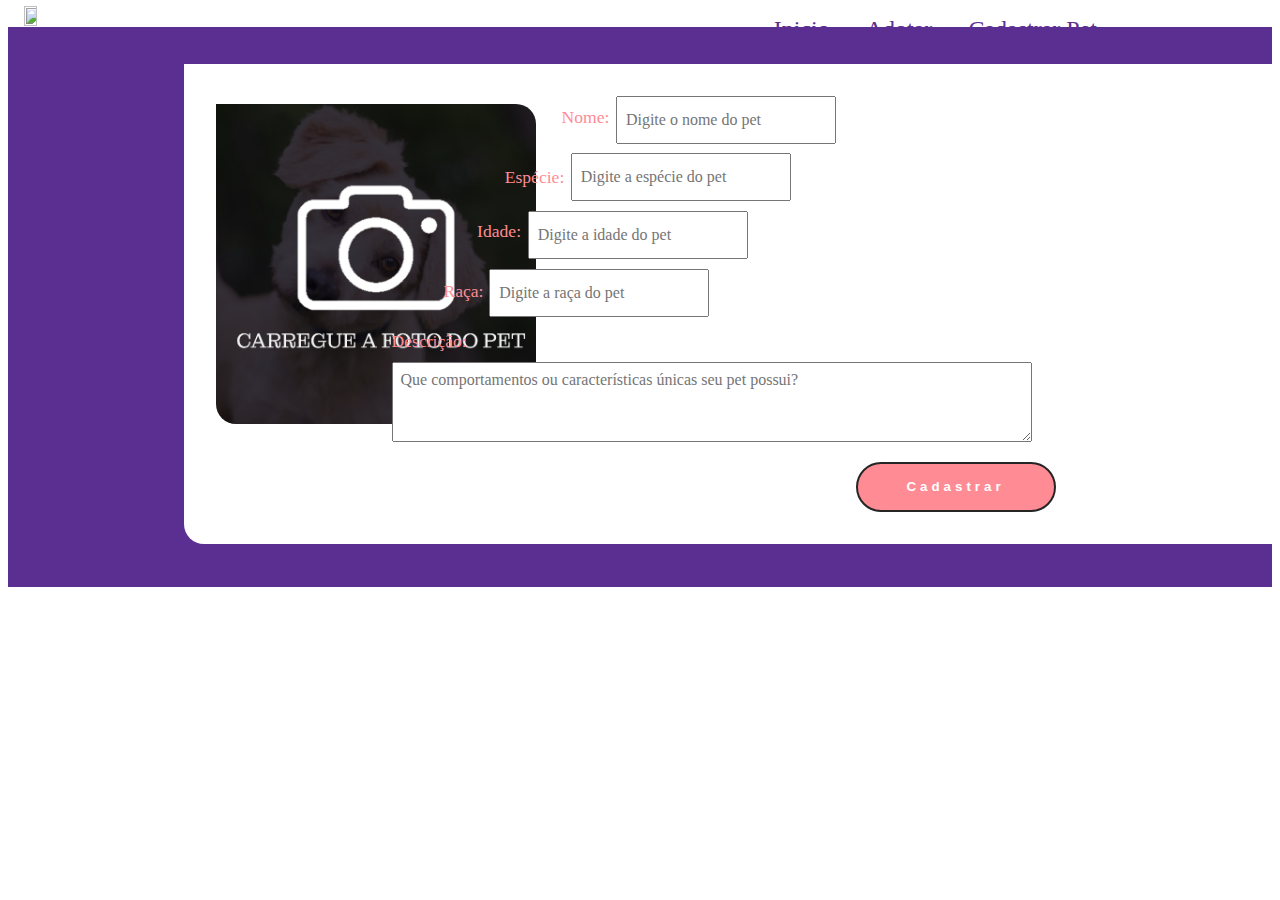
==== index.html @ 9b548485 "Finalizado o front-end" ====
<!DOCTYPE html>
<html lang="pt-br">
<head>
    <meta charset="UTF-8">
    <meta name="viewport" content="width=device-width, initial-scale=1.0">
    <link rel="stylesheet" href="style.css">
    <link rel="stylesheet" href="globals.css">
    <title> Audote - Home </title>
</head>
<body>
    <div class="background"></div>
    <header id="container-topo">
        <img id="logo" src="./imgs/tempImg1.png" alt="">
    <nav class="menu-topo">
        <a href=""> Inicio </a>
        <a href=""> Adotar </a>
        <a href=""> Cadastrar Pet </a>
    </nav>
    </header>
    <main id="main-pet">
        <article id="inputs-pet">
            <div class="input-photo" onclick="document.getElementById('petInput').click()">
                <input type="file" id="petInput" accept="image/*" hidden onchange="updatePetImage(event)">
                <img src="imgs/Default.jpg" alt="" id="petImage">
                <i class="fas fa-camera edit-icon"></i>
            </div>
            <label for="pet-name"> Nome:</label>
            <input type="text" id="input-name" class="input-style" name="pet-name" placeholder="Digite o nome do pet">
            
            <label for="pet-species">Espécie:</label>
            <input type="text" id="input-species" class="input-style" name="pet-species" placeholder="Digite a espécie do pet">
            
            <label for="pet-age">Idade:</label>
            <input type="number" id="input-age"  class="input-style" name="pet-age" placeholder="Digite a idade do pet" min="0">
                         
            <label for="pet-race">Raça:</label>
            <input type="text" id="input-race" class="input-style" name="pet-race" placeholder="Digite a raça do pet">
            <div class="descricao">
            <label for="pet-description">Descrição:</label>
            <textarea id="input-description" class="input-style" name="pet-description" rows="4" cols="50" placeholder="Que comportamentos ou características únicas seu pet possui?"></textarea>
            <button onclick="EnviarInputs()" id="Enviar-form"> Cadastrar </button>              
              
        </article>
    <!-- <article id="pet-container">
        <div class="pet-photo">
            <img id="displayPetImage" src="./imgs/gato.png" alt="Imagem do pet">
            </div>
            <div id="pet-info">
            <div id="name-pet"> João cleber</div>
            <div id="name"> <p>Nome</p></div>
            <div id="species-pet"> Gato </div>
            <div id="species">Espécie</div>
            <div id="age-pet">9</div> 
            <div id="age">Idade</div> 
            <div id="race-pet"> Egipcio</div>
            <div id="race">Raça</div>
            <div id="description-pet">Lorem ipsum dolor sit, amet consectetur adipisicing elit. Culpa voluptatum, magnam voluptatem debitis, corrupti maiores nobis ducimus sint incidunt at magni. Similique modi quam suscipit sit voluptatum! Voluptatibus, maiores perferendis.</div>
            <div id="description"> 
                <p> Descrição </p>
            </div>
        </article> 
    </main> -->
    <script src="./console.js"></script>
</body>
</html>
---- style.css ----
/* Cores */
:root {
    --cor-coral: #FF8C94;
    --cor-branco: #FFFFFF;
    --cor-contraste: #5B2E91; 
}

/* Layout */
body{
    background-color: #FFFFFF;
}
#container-topo{
    display: flex;
    align-items: center;
    justify-content: space-between;
}
#main-pet {
    display: flex;
    flex-direction: column;
    position: relative;
    top: -1rem;
    width: 100%;
    height: 35rem;
    background-color: var(--cor-contraste);
}

/* Componentes Menu topo*/
.menu-topo {
    margin-right: 10rem;
    margin-top: 0.5rem;
}
.menu-topo a {
    color: var(--cor-contraste);
    font-family: "Mont";
    font-size: 1.5rem;
    padding: 15px;
    text-decoration: none;
    position: relative; 
}
.menu-topo a::after {
    content: ''; 
    position: absolute;
    left: 0;
    bottom: 0; 
    height: 2px; 
    width: 0; 
    background-color: var(--cor-coral); 
    transition: width 0.3s ease; 
}
.menu-topo a:hover::after {
    width: 100%; 
}

/* Componentes Main */
#pet-container{
    display: flex;
    border-radius: 0px 20px 20px 20px;
    margin-top: 1.5rem;
    width: 50rem;
    height: 20rem;
    background-color: var(--cor-branco);
    margin-left: 4rem;
    
}
.pet-photo {
    position: relative;
    width: 310px; /* Ajuste conforme necessário */
    height: 310px; /* Ajuste conforme necessário */
    overflow: hidden;
    cursor: pointer;
}
#petImage{
    border-radius: 0px 20px 20px 20px;
}
.pet-photo img {
    margin-left: 0.5rem;
    position: relative;
    top: 0.5rem;
    width: 100%; /* Para que a imagem cubra toda a div */
    height: 100%;
    object-fit: cover; /* Para manter a proporção da imagem */
}

.edit-icon {
    position: absolute;
    top: 10px;
    right: 10px;
    color: white; /* Ajuste a cor conforme necessário */
    font-size: 24px; /* Ajuste o tamanho conforme necessário */
}

#name-pet{
    display: flex;
    justify-content: center;
    width: 20rem;
    color: var(--cor-contraste);
    position: relative;
    margin-left: 5rem;
    margin-top: 1.5rem;
    top: 0.3rem;
    font-family: "Cremy";
    font-size: 2rem;
}
#name {
    font-family: "Mont";
    font-size: 1rem;
    position: relative;
    top: -3.2rem;
    left: 13rem;
    color: var(--cor-coral);
}
#age-pet{
    position: relative;
    font-family: "Mont";
    font-size: 1.5rem;
    margin-left: 2rem;
    color: var(--cor-contraste);
    left: 12rem;
    top: -2.0rem;
}
#age {
    font-family: "Mont";
    font-size: 1.1rem;
    position: relative;
    top: -4.85rem;
    left: 13rem;
    color: var(--cor-coral);
}
#species-pet{
    position: relative;
    top: 1rem;
    font-family: "Mont";
    font-size: 1.5rem;
    margin-left: 2rem;
    color: var(--cor-contraste);
}
#species{
    font-family: "Mont";
    font-size: 1rem;
    position: relative;
    top: -1.8rem;
    left: 1.9rem;
    color: var(--cor-coral);
}
#race-pet{
    position: relative;
    top: -5.3rem;
    font-family: "Mont";
    font-size: 1.5rem;
    left: 21.5rem;
    color: var(--cor-contraste);
}
#race{
    font-family: "Mont";
    font-size: 1rem;
    position: relative;
    top: -8rem;
    left: 23rem;
    color: var(--cor-coral);
}
#description p{
    font-family: "Mont";
    font-size: 1rem;
    position: relative;
    top: -12rem;
    left: 1.8rem;
    color: var(--cor-coral);  
}
#description-pet{
    position:  relative;
    font-family: "Mont";
    color: var(--cor-contraste);
    font-size: 1rem;
    top: -3.5rem;
    left: 1.8rem;
    width: 25rem;
    height: 7rem;
}

#Enviar-form{
    height: 50px;
    width: 200px;
    position: relative;
    left: 29rem;
    background-color: var(--cor-coral);
    cursor: pointer;
    border: 2px solid #252525;
    overflow: hidden;
    border-radius: 30px;
    color: var(--cor-branco);
    font-weight: 800;
    letter-spacing: 4px;
}

/* Inputs cadastro */
.input-style {
    width: auto;
    height: 3rem;
    padding: 0.5rem;
    box-sizing: border-box;
    margin-bottom: 1rem;
}
#inputs-pet label{
    font-family: "Mont";
    font-size: 1.1rem;
    position: relative;
    color: var(--cor-coral);
}
#input-name{
    position: relative;
    left: 2rem;
    justify-self: center;
    font-family: "Mont";
    color: var(--cor-contraste);
    font-size: 1rem;
}
label[for="pet-name"] {
    position: relative;
    top: 0.7rem;
    left: 1.6rem;
}
#input-species{
    top: 3.6rem;
    right: 18.3rem;
    position: relative;
    justify-self: center;
    font-family: "Mont";
    color: var(--cor-contraste);
    font-size: 1rem;
}
    label[for="pet-species"] {
        position: relative;
        top: 4.45rem;
        right: 18.7rem;
    }
#input-age{
    top: 7.2rem;
    right: 37.48rem;
    position: relative;
    justify-self: center;
    font-family: "Mont";
    color: var(--cor-contraste);
    font-size: 1rem;
}
    label[for="pet-age"] {
        position: relative;
        top: 7.85rem;
        right: 37.9rem;
    }

#input-race{
    position: relative;
    right: 56.15rem;
    top: 10.8rem;
    justify-self: center;
    font-family: "Mont";
    color: var(--cor-contraste);
    font-size: 1rem;
}
    label[for="pet-race"] {
        position: relative;
        top: 11.6rem;
        right: 56.5rem;
    }
    #input-description {
        margin-top: 10px;
        font-family: "Mont";
        color: var(--cor-contraste);
        font-size: 1rem;
        width: 40rem; /* ou ajuste para o tamanho que deseja */
        height: 5rem;
    }
    label[for="pet-description"] {
        margin-bottom: 5px;
        font-size: 1rem;
        color: var(--cor-contraste);
    }
.descricao{
    position: relative;
    right: 76rem;
    top: 14.7rem;
}
#inputs-pet {
    background-color: var(--cor-branco);
    display: flex;
    align-items: flex-start;
    padding: 2rem;
    margin-top: 2.3rem;
    width: 70rem;
    position: relative;
    left: 11rem;
    max-width: 100%;
    height: 30rem;
    border-radius: 0px 20px 20px 20px;
    box-sizing: border-box;
}
#inputs-pet img{
    position: relative;
    top: 0.5rem;
    width: 20rem; 
    height: 20rem;
    object-fit: cover; 
}

/* Ultilitarios */
#logo{
    margin-left: 1rem;
    margin-top: -1rem;
    width: 10%;
    height: 10%;
}
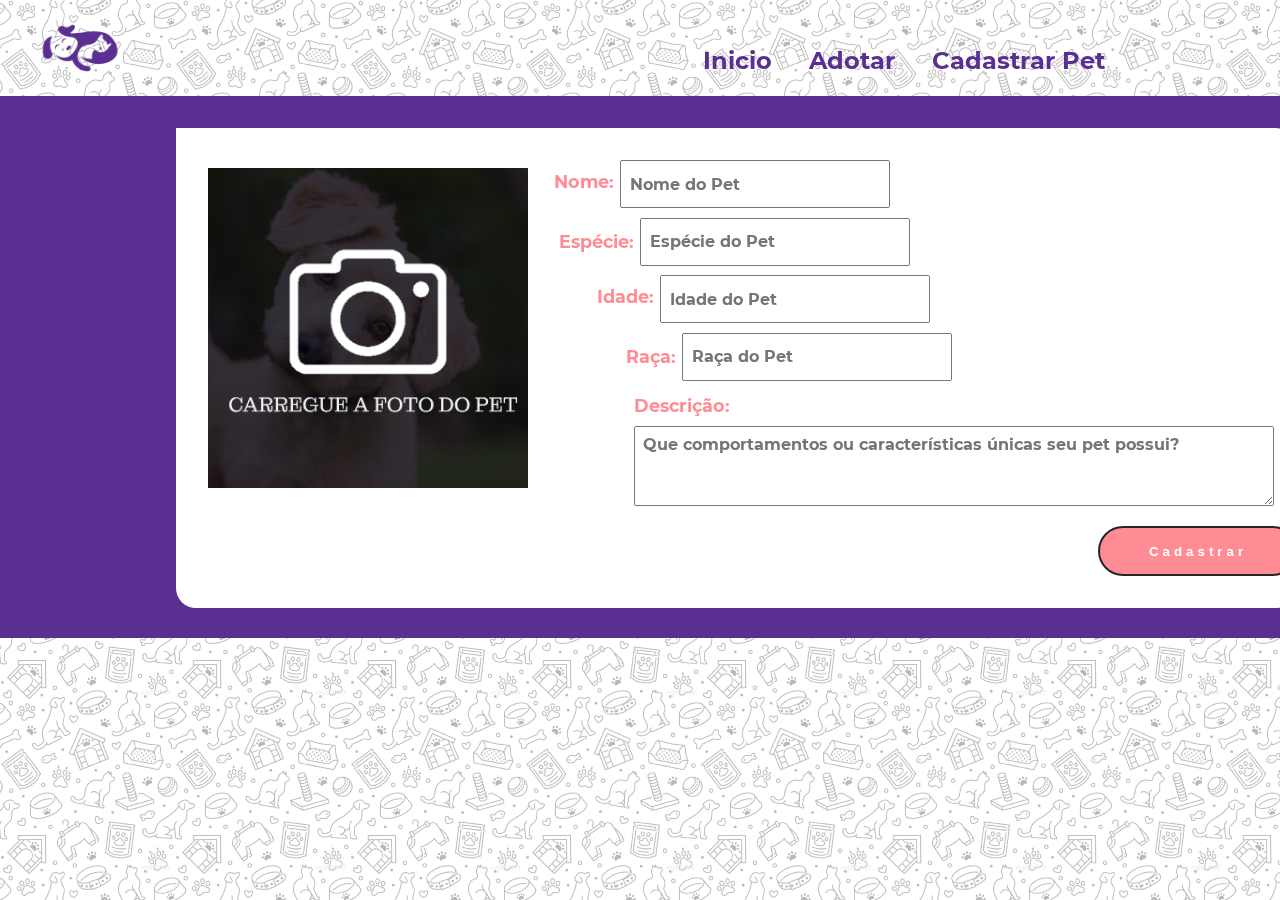
==== commit 995a80e1: "<style | feat| fix> (adotar css,js,html) adição função add função editar e excluir pet e style" ====
--- a/index.html
+++ b/index.html
@@ -3,63 +3,46 @@
 <head>
     <meta charset="UTF-8">
     <meta name="viewport" content="width=device-width, initial-scale=1.0">
-    <link rel="stylesheet" href="style.css">
-    <link rel="stylesheet" href="globals.css">
+    <link rel="stylesheet" href="./src/css/style.css">
+    <link rel="stylesheet" href="./src/css/globals.css">
     <title> Audote - Home </title>
 </head>
 <body>
     <div class="background"></div>
     <header id="container-topo">
-        <img id="logo" src="./imgs/tempImg1.png" alt="">
+        <img id="logo" src="./public/imgs/tempImg1.png" alt="">
     <nav class="menu-topo">
         <a href=""> Inicio </a>
-        <a href=""> Adotar </a>
-        <a href=""> Cadastrar Pet </a>
+        <a href="/adotar.html"> Adotar </a>
+        <a href="/index.html"> Cadastrar Pet </a>
     </nav>
     </header>
     <main id="main-pet">
         <article id="inputs-pet">
             <div class="input-photo" onclick="document.getElementById('petInput').click()">
                 <input type="file" id="petInput" accept="image/*" hidden onchange="updatePetImage(event)">
-                <img src="imgs/Default.jpg" alt="" id="petImage">
+                <img src="./public/imgs/Default.jpg" alt="" id="petImage">
                 <i class="fas fa-camera edit-icon"></i>
             </div>
-            <label for="pet-name"> Nome:</label>
-            <input type="text" id="input-name" class="input-style" name="pet-name" placeholder="Digite o nome do pet">
-            
-            <label for="pet-species">Espécie:</label>
-            <input type="text" id="input-species" class="input-style" name="pet-species" placeholder="Digite a espécie do pet">
-            
-            <label for="pet-age">Idade:</label>
-            <input type="number" id="input-age"  class="input-style" name="pet-age" placeholder="Digite a idade do pet" min="0">
-                         
-            <label for="pet-race">Raça:</label>
-            <input type="text" id="input-race" class="input-style" name="pet-race" placeholder="Digite a raça do pet">
+            <label for="input-name">Nome:</label>
+            <input type="text" id="input-name" class="input-style" placeholder="Nome do Pet">
+        
+            <label for="input-species">Espécie:</label>
+            <input type="text" id="input-species" class="input-style" placeholder="Espécie do Pet">
+        
+            <label for="input-age">Idade:</label>
+            <input type="text" id="input-age" class="input-style" placeholder="Idade do Pet">
+        
+            <label for="input-race">Raça:</label>
+            <input type="text" id="input-race" class="input-style" placeholder="Raça do Pet">
             <div class="descricao">
-            <label for="pet-description">Descrição:</label>
-            <textarea id="input-description" class="input-style" name="pet-description" rows="4" cols="50" placeholder="Que comportamentos ou características únicas seu pet possui?"></textarea>
-            <button onclick="EnviarInputs()" id="Enviar-form"> Cadastrar </button>              
+                <label for="input-description">Descrição:</label>
+                <textarea id="input-description" class="input-style" name="pet-description" rows="4" cols="50" placeholder="Que comportamentos ou características únicas seu pet possui?"></textarea>
+                <button onclick="RegistrarPet()" id="Enviar-form"> Cadastrar </button>              
+                </div>             
               
         </article>
-    <!-- <article id="pet-container">
-        <div class="pet-photo">
-            <img id="displayPetImage" src="./imgs/gato.png" alt="Imagem do pet">
-            </div>
-            <div id="pet-info">
-            <div id="name-pet"> João cleber</div>
-            <div id="name"> <p>Nome</p></div>
-            <div id="species-pet"> Gato </div>
-            <div id="species">Espécie</div>
-            <div id="age-pet">9</div> 
-            <div id="age">Idade</div> 
-            <div id="race-pet"> Egipcio</div>
-            <div id="race">Raça</div>
-            <div id="description-pet">Lorem ipsum dolor sit, amet consectetur adipisicing elit. Culpa voluptatum, magnam voluptatem debitis, corrupti maiores nobis ducimus sint incidunt at magni. Similique modi quam suscipit sit voluptatum! Voluptatibus, maiores perferendis.</div>
-            <div id="description"> 
-                <p> Descrição </p>
-            </div>
-        </article> 
-    </main> -->
-    <script src="./console.js"></script>
+    <footer> </footer>
+    <script src="./src/js/console.js"></script>
 </body>
 </html>
--- a/src/css/style.css
+++ b/src/css/style.css
@@ -0,0 +1,186 @@
+/* Cores */
+:root {
+    --cor-coral: #FF8C94;
+    --cor-branco: #FFFFFF;
+    --cor-contraste: #5B2E91; 
+}
+
+/* Layout */
+body{
+    background-color: #FFFFFF;
+    overflow: hidden;
+}
+#container-topo{
+    display: flex;
+    align-items: center;
+    justify-content: space-between;
+}
+#main-pet {
+    display: flex;
+    flex-direction: column;
+    position: relative;
+    top: -1rem;
+    width: 100%;
+    height: auto;
+    background-color: var(--cor-contraste);
+}
+
+/* Componentes Menu topo*/
+.menu-topo {
+    margin-right: 10rem;
+    margin-top: 0.5rem;
+}
+.menu-topo a {
+    color: var(--cor-contraste);
+    font-family: "Mont";
+    font-size: 1.5rem;
+    padding: 15px;
+    text-decoration: none;
+    position: relative; 
+}
+.menu-topo a::after {
+    content: ''; 
+    position: absolute;
+    left: 0;
+    bottom: 0; 
+    height: 2px; 
+    width: 0; 
+    background-color: var(--cor-coral); 
+    transition: width 0.3s ease; 
+}
+.menu-topo a:hover::after {
+    width: 100%; 
+}
+
+#Enviar-form{
+    height: 50px;
+    width: 200px;
+    position: relative;
+    left: 29rem;
+    background-color: var(--cor-coral);
+    cursor: pointer;
+    border: 2px solid #252525;
+    overflow: hidden;
+    border-radius: 30px;
+    color: var(--cor-branco);
+    font-weight: 800;
+    letter-spacing: 4px;
+}
+
+/* Inputs cadastro */
+.input-style {
+    width: auto;
+    height: 3rem;
+    padding: 0.5rem;
+    box-sizing: border-box;
+    margin-bottom: 1rem;
+}
+#inputs-pet label {
+    font-family: "Mont";
+    font-size: 1.1rem;
+    position: relative;
+    color: var(--cor-coral);
+}
+#input-name{
+    position: relative;
+    left: 2rem;
+    justify-self: center;
+    font-family: "Mont";
+    color: var(--cor-contraste);
+    font-size: 1rem;
+}
+label[for="input-name"] {
+    position: relative;
+    top: 0.7rem;
+    left: 1.6rem;
+}
+#input-species{
+    top: 3.6rem;
+    right: 18.3rem;
+    position: relative;
+    justify-self: center;
+    font-family: "Mont";
+    color: var(--cor-contraste);
+    font-size: 1rem;
+}
+    label[for="input-species"] {
+        position: relative;
+        top: 4.45rem;
+        right: 18.7rem;
+    }
+#input-age{
+    top: 7.2rem;
+    right: 37.48rem;
+    position: relative;
+    justify-self: center;
+    font-family: "Mont";
+    color: var(--cor-contraste);
+    font-size: 1rem;
+}
+    label[for="input-age"] {
+        position: relative;
+        top: 7.85rem;
+        right: 37.9rem;
+    }
+
+#input-race{
+    position: relative;
+    right: 56.15rem;
+    top: 10.8rem;
+    justify-self: center;
+    font-family: "Mont";
+    color: var(--cor-contraste);
+    font-size: 1rem;
+}
+    label[for="input-race"] {
+        position: relative;
+        top: 11.6rem;
+        right: 56.5rem;
+    }
+    #input-description {
+        margin-top: 10px;
+        font-family: "Mont";
+        color: var(--cor-contraste);
+        font-size: 1rem;
+        width: 40rem; /* ou ajuste para o tamanho que deseja */
+        height: 5rem;
+    }
+    label[for="input-description"] {
+        margin-bottom: 5px;
+        font-size: 1rem;
+    }
+.descricao{
+    position: relative;
+    right: 76rem;
+    top: 14.7rem;
+}
+#inputs-pet {
+    background-color: var(--cor-branco);
+    display: flex;
+    align-items: flex-start;
+    padding: 2rem;
+    margin-top: 2rem;
+    margin-bottom: 30px;
+    width: 70rem;
+    position: relative;
+    left: 11rem;
+    max-width: 100%;
+    height: 30rem;
+    border-radius: 0px 20px 20px 20px;
+    box-sizing: border-box;
+}
+#inputs-pet img{
+    position: relative;
+    top: 0.5rem;
+    width: 20rem; 
+    height: 20rem;
+    object-fit: cover; 
+}
+
+/* Ultilitarios */
+#logo{
+    margin-left: 1rem;
+    margin-top: -1rem;
+    width: 10%;
+    height: 10%;
+}--- a/src/css/globals.css
+++ b/src/css/globals.css
@@ -0,0 +1,27 @@
+* {
+    margin: 0;
+    padding: 0;
+    box-sizing: border-box;
+}
+@font-face {
+    font-family: "Pacifico";
+    src: url(/src/fonts/Pacifico.ttf) format(truetype);
+}
+@font-face {
+    font-family: "Cremy";
+    src: url(/src/fonts/Chewy-Regular.ttf) format(truetype);
+}
+@font-face {
+    font-family: "Mont";
+    src: url(/src/fonts/Montserrat-Bold.ttf) format(truetype);
+}
+.background {
+    background-image: url('/public/imgs/Background.jpg');
+    width: 100%;
+    height: 100vh;  /* 100% da altura da viewport */
+    position: fixed;  /* Usa fixed para que o fundo não se mova com o conteúdo */
+    top: 0; 
+    left: 0; 
+    opacity: 35%;  /* Mantém a opacidade que você definiu */
+    z-index: -1; 
+}
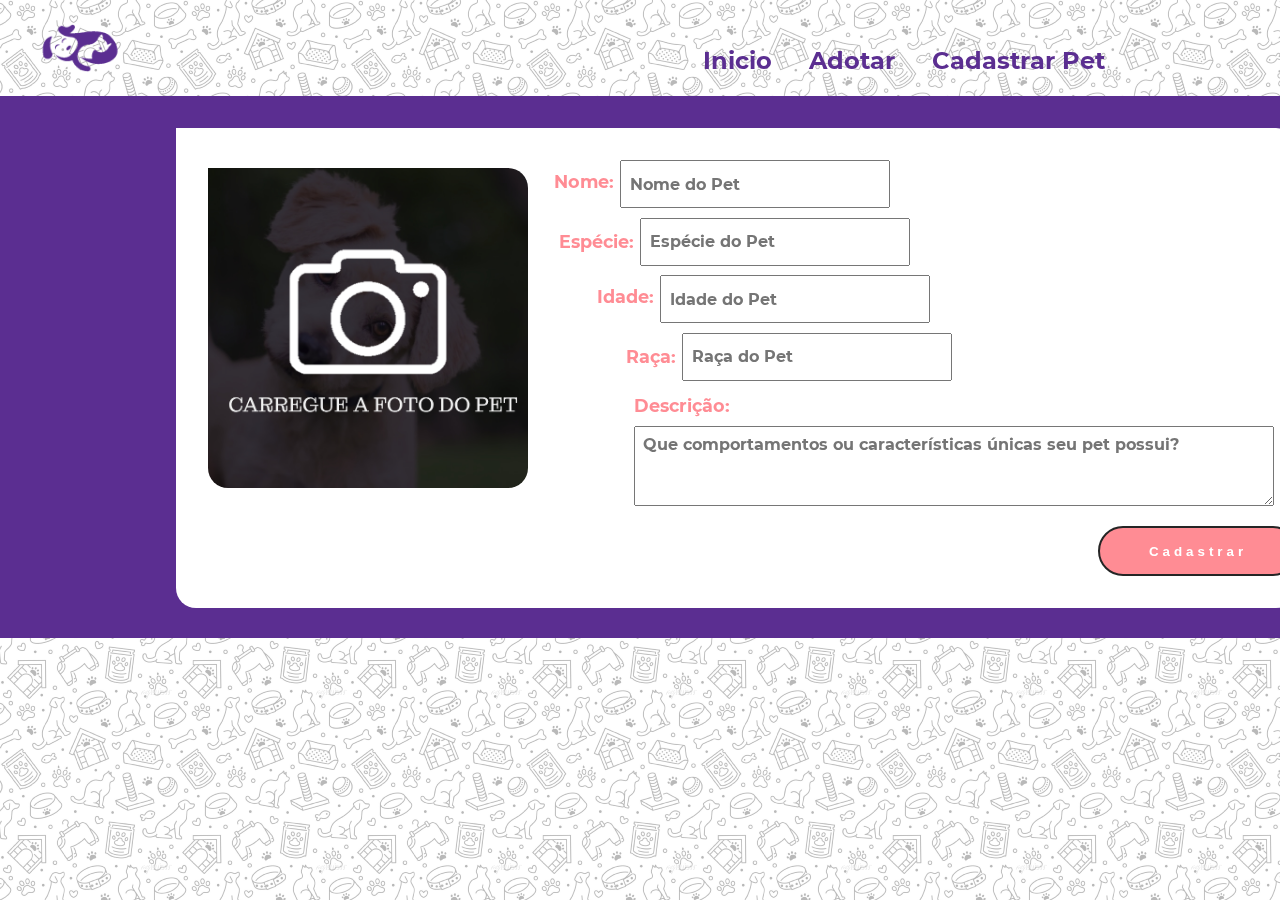
==== commit 6c63bc56: "tentativa de fix bug deploy" ====
--- a/index.html
+++ b/index.html
@@ -3,8 +3,8 @@
 <head>
     <meta charset="UTF-8">
     <meta name="viewport" content="width=device-width, initial-scale=1.0">
-    <link rel="stylesheet" href="./src/css/style.css">
-    <link rel="stylesheet" href="./src/css/globals.css">
+    <link rel="stylesheet" href="/src/css/style.css">
+    <link rel="stylesheet" href="/src/css/globals.css">
     <title> Audote - Home </title>
 </head>
 <body>
@@ -31,16 +31,16 @@
             <input type="text" id="input-species" class="input-style" placeholder="Espécie do Pet">
         
             <label for="input-age">Idade:</label>
-            <input type="text" id="input-age" class="input-style" placeholder="Idade do Pet">
+            <input type="number" id="input-age" class="input-style" placeholder="Idade do Pet">
         
             <label for="input-race">Raça:</label>
             <input type="text" id="input-race" class="input-style" placeholder="Raça do Pet">
             <div class="descricao">
                 <label for="input-description">Descrição:</label>
                 <textarea id="input-description" class="input-style" name="pet-description" rows="4" cols="50" placeholder="Que comportamentos ou características únicas seu pet possui?"></textarea>
-                <button onclick="RegistrarPet()" id="Enviar-form"> Cadastrar </button>              
+                <button onclick="RegistrarPet()" id="Enviar-form"> Cadastrar </button>
+                <p id="mensagem" style="display: none;">Seu Pet foi adicionado!</p>         
                 </div>             
-              
         </article>
     <footer> </footer>
     <script src="./src/js/console.js"></script>
--- a/src/css/style.css
+++ b/src/css/style.css
@@ -68,6 +68,7 @@
 }
 
 /* Inputs cadastro */
+
 .input-style {
     width: auto;
     height: 3rem;
@@ -142,7 +143,7 @@
         font-family: "Mont";
         color: var(--cor-contraste);
         font-size: 1rem;
-        width: 40rem; /* ou ajuste para o tamanho que deseja */
+        width: 40rem; 
         height: 5rem;
     }
     label[for="input-description"] {
@@ -153,6 +154,14 @@
     position: relative;
     right: 76rem;
     top: 14.7rem;
+}
+.descricao p{
+    position: relative;
+    top: -2.2rem;
+    left: 6rem;
+    font-family: "Mont";
+    color: var(--cor-contraste);
+    font-size: 1.2rem;
 }
 #inputs-pet {
     background-color: var(--cor-branco);
@@ -174,6 +183,7 @@
     top: 0.5rem;
     width: 20rem; 
     height: 20rem;
+    border-radius: 0px 20px 20px 20px;
     object-fit: cover; 
 }
 
--- a/src/css/globals.css
+++ b/src/css/globals.css
@@ -18,10 +18,10 @@
 .background {
     background-image: url('/public/imgs/Background.jpg');
     width: 100%;
-    height: 100vh;  /* 100% da altura da viewport */
-    position: fixed;  /* Usa fixed para que o fundo não se mova com o conteúdo */
+    height: 100vh; 
+    position: fixed; 
     top: 0; 
     left: 0; 
-    opacity: 35%;  /* Mantém a opacidade que você definiu */
+    opacity: 35%;  
     z-index: -1; 
 }
